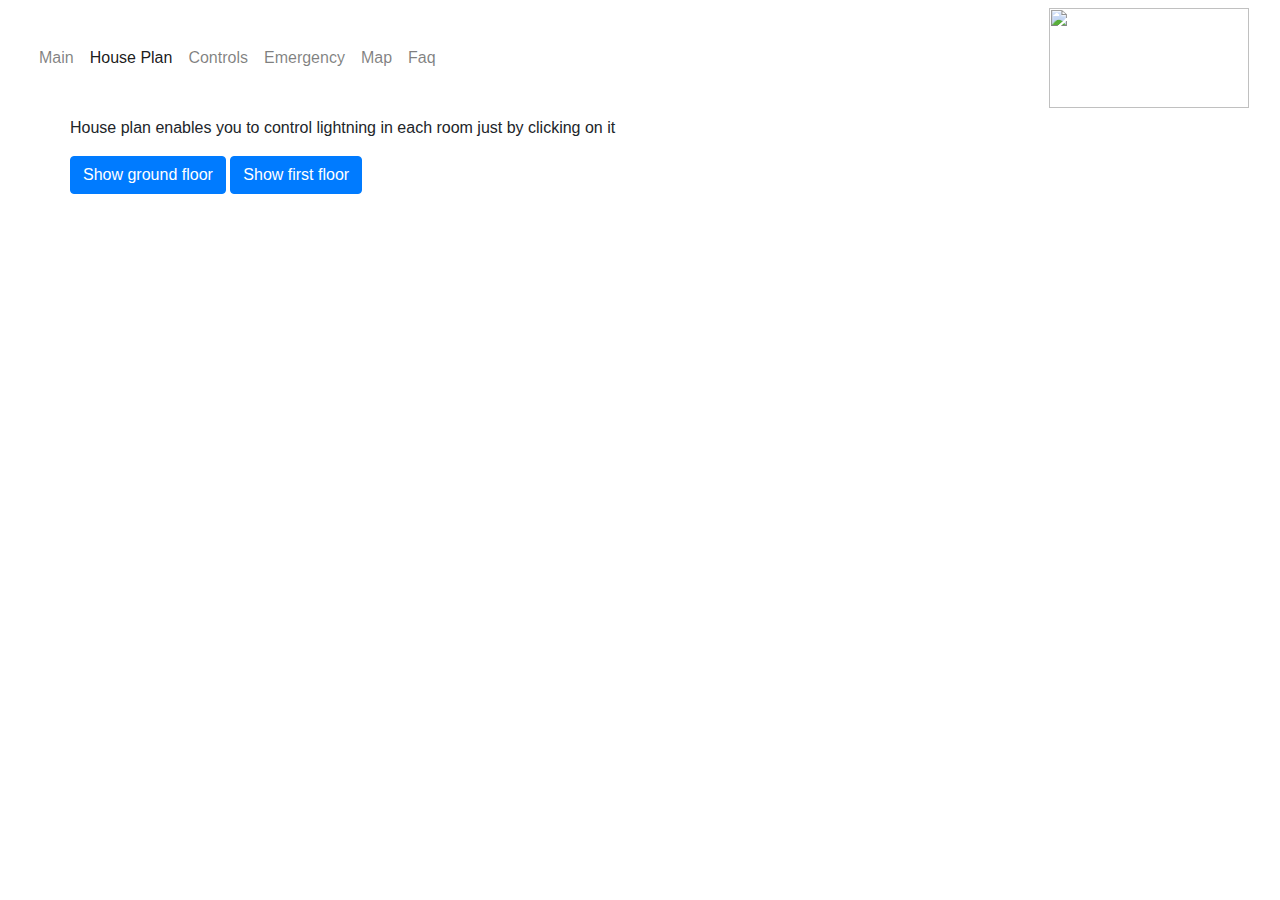
==== plan.html @ 8ceda411 "Fixed typos & misspelling" ====
<!DOCTYPE html>
<html lang="en">

<head>
    <meta charset="UTF-8">
    <meta name="viewport" content="width=device-width, initial-scale=1.0">
    <meta http-equiv="X-UA-Compatible" content="ie=edge">
    <link href="https://stackpath.bootstrapcdn.com/bootstrap/4.3.1/css/bootstrap.min.css" rel="stylesheet" integrity="sha384-ggOyR0iXCbMQv3Xipma34MD+dH/1fQ784/j6cY/iJTQUOhcWr7x9JvoRxT2MZw1T" crossorigin="anonymous">
    <link rel="stylesheet" href="https://maxcdn.bootstrapcdn.com/font-awesome/4.7.0/css/font-awesome.min.css" type="text/css" />
    <link rel="stylesheet" href="css/style.css" type="text/css" />
    <link id="theme-style" href="default-theme.css" rel="stylesheet" type="text/css">
    <title>HiVE CLUSTER - Smart Home Interface</title>
</head>

<body>
    <!-- navigation -->
    <div class="container-fluid navalert-container">
        <nav class="navbar navbar-light navbar-expand-sm navbar-center">
            <button class="navbar-toggler ml-auto" type="button" data-toggle="collapse" data-target="#navbarNavDropdown" aria-controls="navbarNavDropdown" aria-expanded="false" aria-label="Toggle navigation">
        <span class="navbar-toggler-icon"></span></button>


            <div class="collapse navbar-collapse" id="navbarNavDropdown">
                <ul class="navbar-nav mr-auto">

                    <li class="nav-item "><a class="nav-link" href="index.html">Main</a></li>
                    <li class="nav-item "><a class="nav-link active" href="plan.html">House Plan</a></li>
                    <li class="nav-item "><a class="nav-link" href="control.html">Controls</a></li>
                    <li class="nav-item "><a class="nav-link" href="emergency.html">Emergency</a></li>
                    <li class="nav-item "><a class="nav-link" href="map.html">Map</a></li>
                    <li class="nav-item "><a class="nav-link" href="faq.html">Faq</a></li>
                </ul>
            </div>
            <img src="img/logo.jpg" width="200px" height="100px">
        </nav>
    </div>

    <!-- container -->
    <div class="container">
        <div class="row">
            <p>House plan enables you to control lightning in each room just by clicking on it </p>
        </div>
        <div class="row">
            <p>
                <a class="btn btn-primary" id="groundfloor" data-toggle="collapse" href="#multiCollapseExample1" role="button" aria-expanded="false" aria-controls="multiCollapseExample1">Show ground floor</a>
                <button class="btn btn-primary" id="firstfloor" type="button" data-toggle="collapse" data-target="#multiCollapseExample2" aria-expanded="false" aria-controls="multiCollapseExample2">Show first floor</button>
            </p>
        </div>

        <div class="collapse multi-collapse" id="multiCollapseExample1">
            <div class="card card-body">
                <div class="row">
                    <div class="col-sm d-flex extrapadding">
                        <div class="lightoff" id="hall">Entrance Hall</div>
                        <div class="lightoff" id="living-room">Living Room</div>
                        <div class="lightoff" id="kitchen">Kitchen & Dining</div>
                        <div class="lightoff" id="office">Office</div>
                    </div>
                </div>
            </div>
        </div>

        <div class="collapse multi-collapse" id="multiCollapseExample2">
            <div class="card card-body">
                <div class="row">
                    <div class="col-sm d-flex extrapadding">
                        <div class="lightoff" id="bedroom1">Bedroom</div>
                        <div class="lightoff" id="bedroom2">Master bedroom</div>
                        <div class="lightoff" id="ensuite">Ensuite</div>
                        <div class="lightoff" id="bathroom">Bathroom</div>
                    </div>
                </div>
            </div>
        </div>


    </div>
    <!-- scripts -->
    <script src="https://code.jquery.com/jquery-3.3.1.slim.min.js" integrity="sha384-q8i/X+965DzO0rT7abK41JStQIAqVgRVzpbzo5smXKp4YfRvH+8abtTE1Pi6jizo" crossorigin="anonymous"></script>
    <script src="https://cdnjs.cloudflare.com/ajax/libs/popper.js/1.14.3/umd/popper.min.js" integrity="sha384-ZMP7rVo3mIykV+2+9J3UJ46jBk0WLaUAdn689aCwoqbBJiSnjAK/l8WvCWPIPm49" crossorigin="anonymous"></script>
    <script src="https://stackpath.bootstrapcdn.com/bootstrap/4.1.3/js/bootstrap.min.js" integrity="sha384-ChfqqxuZUCnJSK3+MXmPNIyE6ZbWh2IMqE241rYiqJxyMiZ6OW/JmZQ5stwEULTy" crossorigin="anonymous"></script>
    <script type="text/javascript" src="js/plan.js"></script>
    <script type="text/javascript" src="js/theme.js"></script>
</body>

</html>
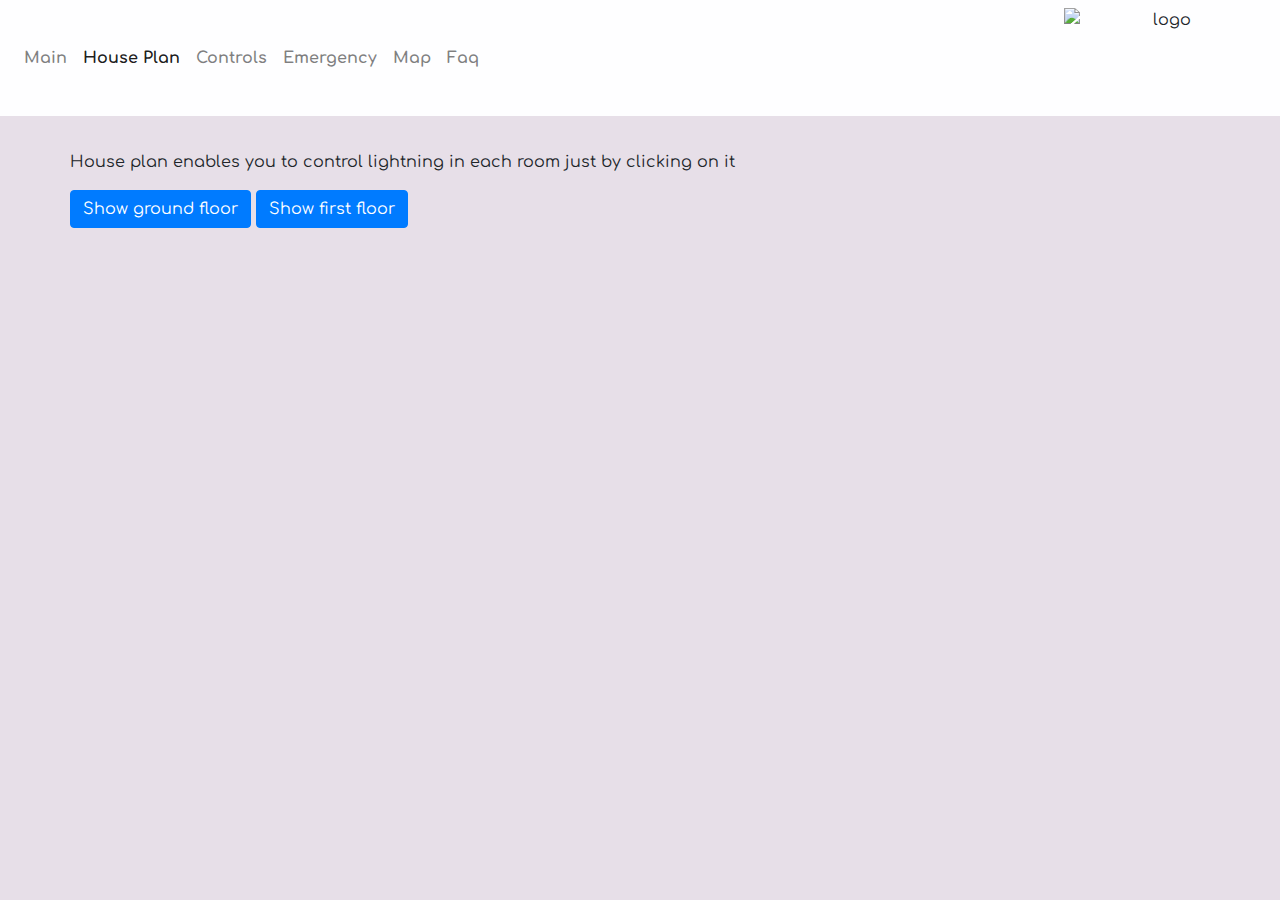
==== commit 0b247fce: "Added ability to remove any room from the panel" ====
--- a/plan.html
+++ b/plan.html
@@ -9,7 +9,7 @@
     <link rel="stylesheet" href="https://maxcdn.bootstrapcdn.com/font-awesome/4.7.0/css/font-awesome.min.css" type="text/css" />
     <link rel="stylesheet" href="css/style.css" type="text/css" />
     <link id="theme-style" href="default-theme.css" rel="stylesheet" type="text/css">
-    <title>HiVE CLUSTER - Smart Home Interface</title>
+    <title>HiVE CLUSTER - Smart Home Interface / House Plan</title>
 </head>
 
 <body>
@@ -31,7 +31,7 @@
                     <li class="nav-item "><a class="nav-link" href="faq.html">Faq</a></li>
                 </ul>
             </div>
-            <img src="img/logo.jpg" width="200px" height="100px">
+            <img src="img/logo.jpg" alt="logo" id="graphiclogo">
         </nav>
     </div>
 
@@ -50,11 +50,24 @@
         <div class="collapse multi-collapse" id="multiCollapseExample1">
             <div class="card card-body">
                 <div class="row">
-                    <div class="col-sm d-flex extrapadding">
-                        <div class="lightoff" id="hall">Entrance Hall</div>
-                        <div class="lightoff" id="living-room">Living Room</div>
-                        <div class="lightoff" id="kitchen">Kitchen & Dining</div>
-                        <div class="lightoff" id="office">Office</div>
+                    <div class="col-sm d-flex extrapadding" id="ground">
+                        <div class="lightoff">
+                            <div class="close">X</div>
+                            Entrance Hall
+                        </div>
+                        <div class="lightoff">
+                            <div class="close">X</div>
+                            Living Room
+                        </div>
+                        <div class="lightoff">
+                            <div class="close">X</div>
+                            Kitchen & Dining
+                        </div>
+                        <div class="lightoff">
+                            <div class="close">X</div>
+                            Office
+                        </div>
+                        <div class="addRoom">Add other room.</div>
                     </div>
                 </div>
             </div>
@@ -63,11 +76,26 @@
         <div class="collapse multi-collapse" id="multiCollapseExample2">
             <div class="card card-body">
                 <div class="row">
-                    <div class="col-sm d-flex extrapadding">
-                        <div class="lightoff" id="bedroom1">Bedroom</div>
-                        <div class="lightoff" id="bedroom2">Master bedroom</div>
-                        <div class="lightoff" id="ensuite">Ensuite</div>
-                        <div class="lightoff" id="bathroom">Bathroom</div>
+                    <div class="col-sm d-flex extrapadding" id="first">
+
+
+                        <div class="lightoff">
+                            <div class="close">X</div>
+                            Bedroom
+                        </div>
+                        <div class="lightoff">
+                            <div class="close">X</div>
+                            Master Bedroom
+                        </div>
+                        <div class="lightoff">
+                            <div class="close">X</div>
+                            Ensuite
+                        </div>
+                        <div class="lightoff">
+                            <div class="close">X</div>
+                            Bathroom
+                        </div>
+                        <div class="addRoom">Add other room.</div>
                     </div>
                 </div>
             </div>
@@ -79,8 +107,8 @@
     <script src="https://code.jquery.com/jquery-3.3.1.slim.min.js" integrity="sha384-q8i/X+965DzO0rT7abK41JStQIAqVgRVzpbzo5smXKp4YfRvH+8abtTE1Pi6jizo" crossorigin="anonymous"></script>
     <script src="https://cdnjs.cloudflare.com/ajax/libs/popper.js/1.14.3/umd/popper.min.js" integrity="sha384-ZMP7rVo3mIykV+2+9J3UJ46jBk0WLaUAdn689aCwoqbBJiSnjAK/l8WvCWPIPm49" crossorigin="anonymous"></script>
     <script src="https://stackpath.bootstrapcdn.com/bootstrap/4.1.3/js/bootstrap.min.js" integrity="sha384-ChfqqxuZUCnJSK3+MXmPNIyE6ZbWh2IMqE241rYiqJxyMiZ6OW/JmZQ5stwEULTy" crossorigin="anonymous"></script>
-    <script type="text/javascript" src="js/plan.js"></script>
-    <script type="text/javascript" src="js/theme.js"></script>
+    <script src="js/plan.js"></script>
+    <script src="js/theme.js"></script>
 </body>
 
 </html>
--- a/css/style.css
+++ b/css/style.css
@@ -0,0 +1,158 @@
+@import url('https://fonts.googleapis.com/css?family=Comfortaa&display=swap');
+
+
+/* body */
+
+body {
+    background-color: #E7DFE8;
+    font-family: 'Comfortaa', sans-serif;
+}
+
+/* container */
+
+.container {
+    padding-top: 150px;
+}
+
+/* Navbar */
+
+.navalert-container {
+    position: fixed;
+    top: 0;
+    left: 0;
+    z-index: 1;
+    padding-left: 0;
+    padding-right: 0;
+}
+
+.navbar {
+    margin-bottom: 0;
+    width: 100%;
+    background-color: #FEFEFF;
+    border: 0;
+    text-align: center;
+    float: none;
+}
+
+.navbar .navbar-toggler {
+    border: 0;
+}
+
+.navbar .navbar-brand {
+    font-weight: bold;
+}
+
+.navbar .navbar-nav a {
+    font-weight: bold;
+}
+
+/* main */
+
+.main {}
+
+/* map */
+
+#map {
+    padding-top: 400px;
+    min-height: 460px;
+}
+
+.map p {
+    text-align: center;
+}
+
+/* emergency */
+
+#emergency {}
+
+#emergency p {
+    padding-bottom: 10px;
+}
+
+/* faq */
+
+.faq {
+    width: 100%;
+}
+
+/* controls */
+
+.control {
+
+    text-align: center;
+}
+
+.control h5 {
+    text-align: center;
+}
+
+.control2 {
+    padding-top: 30px;
+}
+
+/* footer */
+
+footer {
+    color: black;
+    text-align: center;
+    padding-top: 20px;
+}
+
+.footer a {
+    color: #243e36;
+}
+
+.footer a:hover {
+    color: #25291c;
+    font-weight: 600;
+    text-decoration: none;
+
+}
+
+/* plan */
+
+.card-body {
+    background-color: #E7DFE8;
+    width: 100%;
+}
+
+.lightoff {
+    width: 200px;
+    height: 150px;
+    border: 1px solid;
+    border-color: black;
+    background-color: gray;
+
+}
+
+.lighton {
+    width: 200px;
+    height: 150px;
+    border: 1px solid;
+    border-color: black;
+    background-color: yellow;
+}
+
+
+.close {
+  position: relative;
+  right: 5px;
+  top: 5px;
+  cursor: pointer;
+}
+
+/* media queries */
+
+#graphiclogo {
+    width: 200px;
+    height: 100px;
+}
+
+@media (max-width: 568px) {
+    #graphiclogo {
+    width: 150px;
+    height: 75px;
+
+
+}
+    }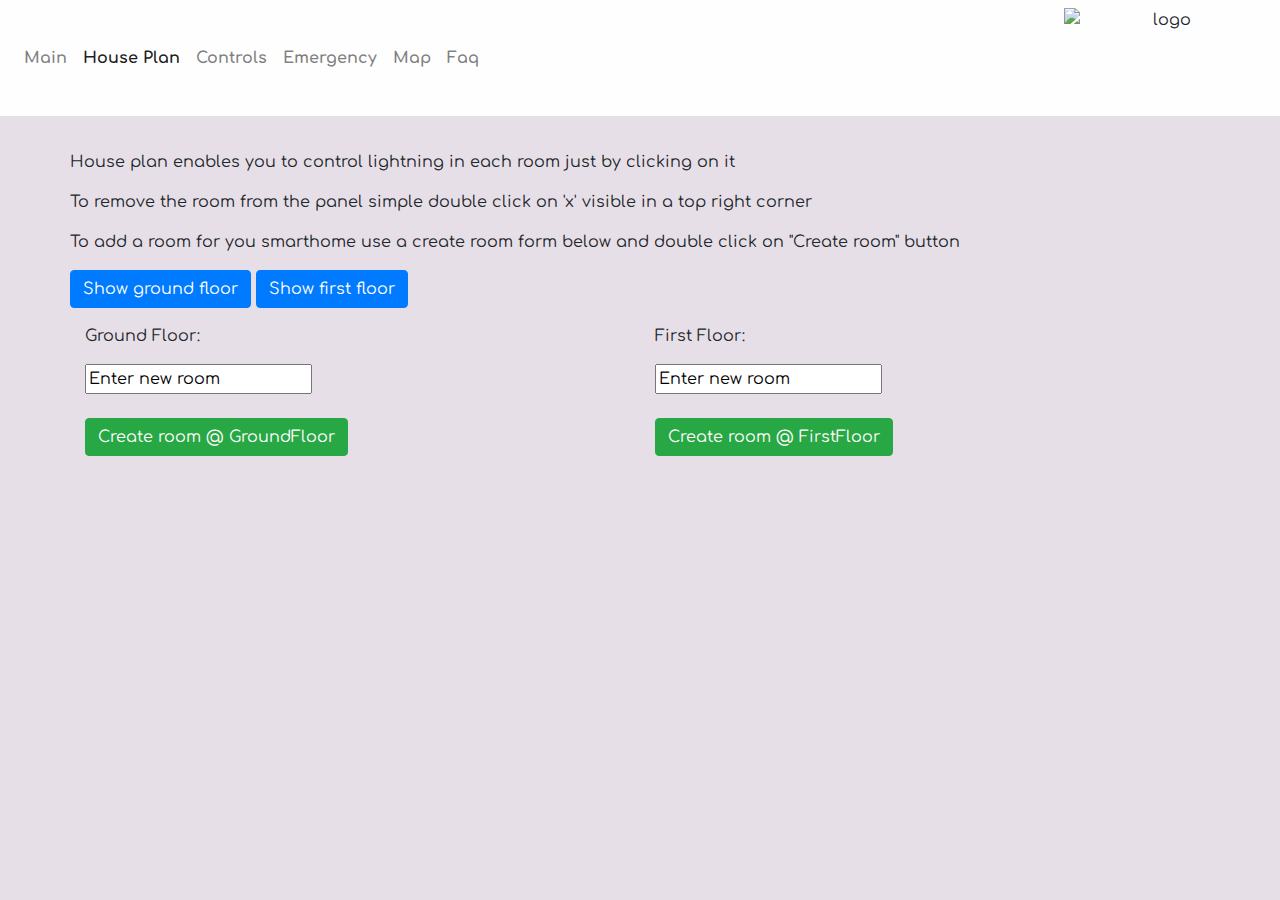
==== commit ade9d50f: "Added functionality to add any room from the panel" ====
--- a/plan.html
+++ b/plan.html
@@ -39,6 +39,8 @@
     <div class="container">
         <div class="row">
             <p>House plan enables you to control lightning in each room just by clicking on it </p>
+            <p>To remove the room from the panel simple double click on 'x' visible in a top right corner</p>
+            <p>To add a room for you smarthome use a create room form below and double click on "Create room" button</p>
         </div>
         <div class="row">
             <p>
@@ -46,10 +48,12 @@
                 <button class="btn btn-primary" id="firstfloor" type="button" data-toggle="collapse" data-target="#multiCollapseExample2" aria-expanded="false" aria-controls="multiCollapseExample2">Show first floor</button>
             </p>
         </div>
-
+        <!-- house plan -->
         <div class="collapse multi-collapse" id="multiCollapseExample1">
             <div class="card card-body">
                 <div class="row">
+
+
                     <div class="col-sm d-flex extrapadding" id="ground">
                         <div class="lightoff">
                             <div class="close">X</div>
@@ -67,7 +71,7 @@
                             <div class="close">X</div>
                             Office
                         </div>
-                        <div class="addRoom">Add other room.</div>
+
                     </div>
                 </div>
             </div>
@@ -76,9 +80,8 @@
         <div class="collapse multi-collapse" id="multiCollapseExample2">
             <div class="card card-body">
                 <div class="row">
+
                     <div class="col-sm d-flex extrapadding" id="first">
-
-
                         <div class="lightoff">
                             <div class="close">X</div>
                             Bedroom
@@ -95,11 +98,24 @@
                             <div class="close">X</div>
                             Bathroom
                         </div>
-                        <div class="addRoom">Add other room.</div>
                     </div>
                 </div>
             </div>
         </div>
+        <div class="row">
+            <div class="col-sm extrapadding">
+                <p>Ground Floor:</p>
+                <input type="text" id="fieldground" value="Enter new room"><br><br>
+                <button class="btn btn-success" id="addingRoom">Create room @ GroundFloor</button><br>
+            </div>
+            <div class="col-sm extrapadding">
+                <p>First Floor:</p>
+                <input type="text" id="fieldfirst" value="Enter new room"><br><br>
+                <button class="btn btn-success" id="addingRoom2">Create room @ FirstFloor</button>
+            </div>
+        </div>
+
+        <br>
 
 
     </div>
@@ -108,7 +124,6 @@
     <script src="https://cdnjs.cloudflare.com/ajax/libs/popper.js/1.14.3/umd/popper.min.js" integrity="sha384-ZMP7rVo3mIykV+2+9J3UJ46jBk0WLaUAdn689aCwoqbBJiSnjAK/l8WvCWPIPm49" crossorigin="anonymous"></script>
     <script src="https://stackpath.bootstrapcdn.com/bootstrap/4.1.3/js/bootstrap.min.js" integrity="sha384-ChfqqxuZUCnJSK3+MXmPNIyE6ZbWh2IMqE241rYiqJxyMiZ6OW/JmZQ5stwEULTy" crossorigin="anonymous"></script>
     <script src="js/plan.js"></script>
-    <script src="js/theme.js"></script>
 </body>
 
 </html>
--- a/css/style.css
+++ b/css/style.css
@@ -136,9 +136,18 @@
 
 .close {
   position: relative;
-  right: 5px;
-  top: 5px;
+  right: 3px;
+  top: 3px;
   cursor: pointer;
+  font-size: 1rem;
+  border: 0;
+  color: black;
+}
+
+/* button adjuster */
+
+.pdd {
+    padding-left: 5px;
 }
 
 /* media queries */
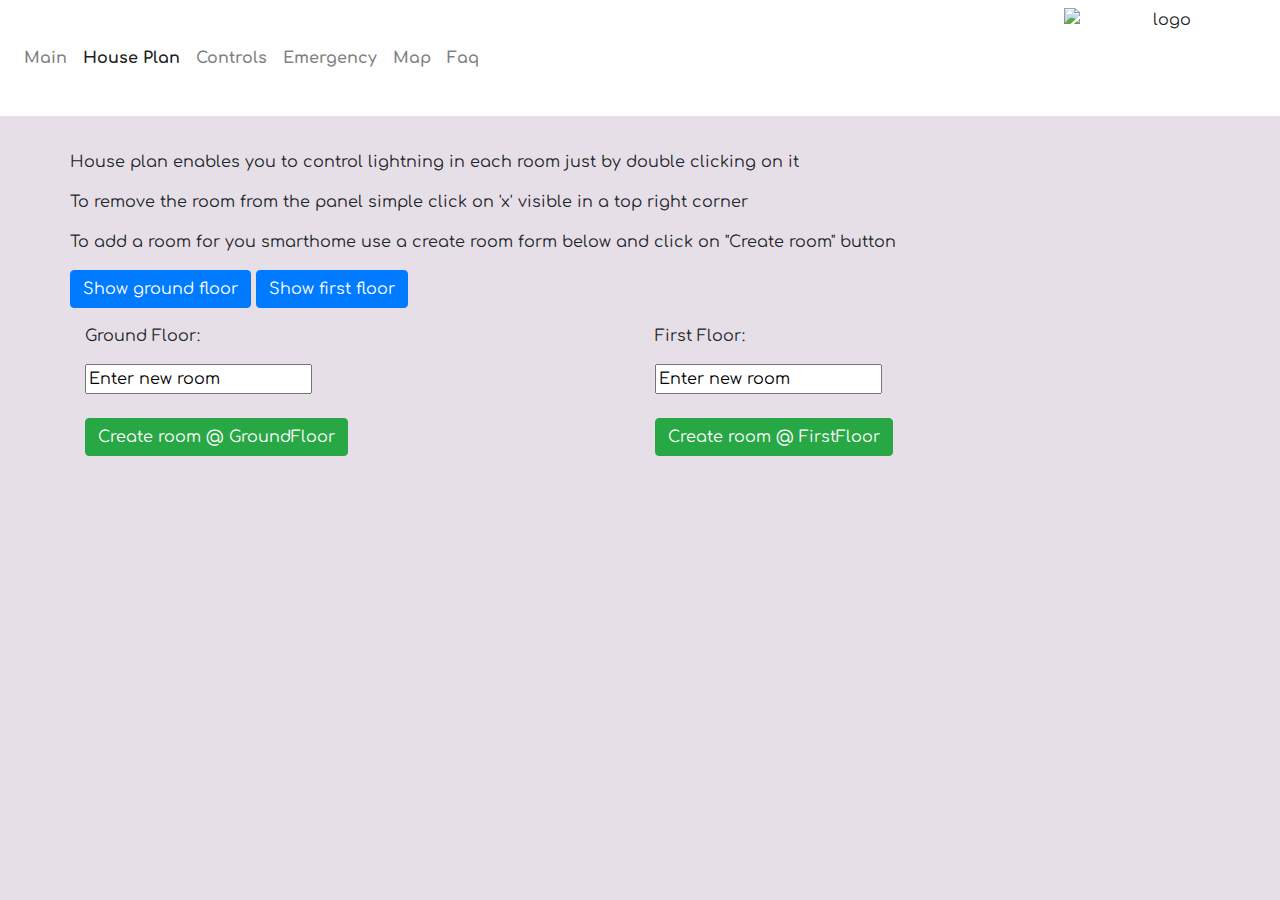
==== commit cbf12bb4: "Changed ‘click’ style in House Plan subpage" ====
--- a/plan.html
+++ b/plan.html
@@ -38,9 +38,9 @@
     <!-- container -->
     <div class="container">
         <div class="row">
-            <p>House plan enables you to control lightning in each room just by clicking on it </p>
-            <p>To remove the room from the panel simple double click on 'x' visible in a top right corner</p>
-            <p>To add a room for you smarthome use a create room form below and double click on "Create room" button</p>
+            <p>House plan enables you to control lightning in each room just by double clicking on it </p>
+            <p>To remove the room from the panel simple click on 'x' visible in a top right corner</p>
+            <p>To add a room for you smarthome use a create room form below and click on "Create room" button</p>
         </div>
         <div class="row">
             <p>
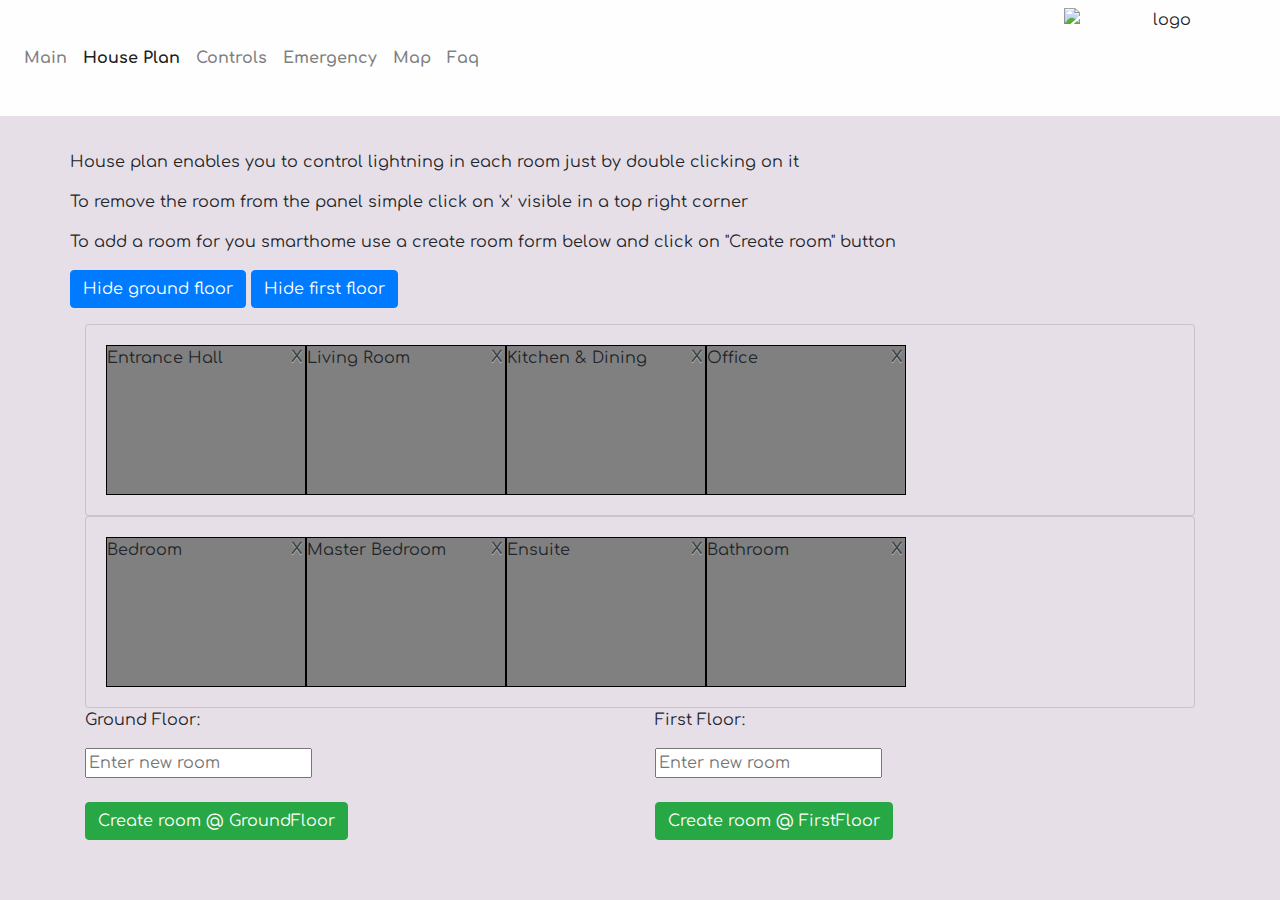
==== commit b1bf14eb: "Changed presentation of plan.html to be more user friendly" ====
--- a/plan.html
+++ b/plan.html
@@ -44,12 +44,12 @@
         </div>
         <div class="row">
             <p>
-                <a class="btn btn-primary" id="groundfloor" data-toggle="collapse" href="#multiCollapseExample1" role="button" aria-expanded="false" aria-controls="multiCollapseExample1">Show ground floor</a>
-                <button class="btn btn-primary" id="firstfloor" type="button" data-toggle="collapse" data-target="#multiCollapseExample2" aria-expanded="false" aria-controls="multiCollapseExample2">Show first floor</button>
+                <a class="btn btn-primary" id="groundfloor" data-toggle="collapse" href="#multiCollapseExample1" role="button" aria-expanded="false" aria-controls="multiCollapseExample1">Hide ground floor</a>
+                <button class="btn btn-primary" id="firstfloor" type="button" data-toggle="collapse" data-target="#multiCollapseExample2" aria-expanded="false" aria-controls="multiCollapseExample2">Hide first floor</button>
             </p>
         </div>
         <!-- house plan -->
-        <div class="collapse multi-collapse" id="multiCollapseExample1">
+        <div class="collapse show multi-collapse" id="multiCollapseExample1">
             <div class="card card-body">
                 <div class="row">
 
@@ -77,7 +77,7 @@
             </div>
         </div>
 
-        <div class="collapse multi-collapse" id="multiCollapseExample2">
+        <div class="collapse show multi-collapse" id="multiCollapseExample2">
             <div class="card card-body">
                 <div class="row">
 
@@ -105,12 +105,12 @@
         <div class="row">
             <div class="col-sm extrapadding">
                 <p>Ground Floor:</p>
-                <input type="text" id="fieldground" value="Enter new room"><br><br>
+                <input type="text" id="fieldground" placeholder="Enter new room"><br><br>
                 <button class="btn btn-success" id="addingRoom">Create room @ GroundFloor</button><br>
             </div>
             <div class="col-sm extrapadding">
                 <p>First Floor:</p>
-                <input type="text" id="fieldfirst" value="Enter new room"><br><br>
+                <input type="text" id="fieldfirst" placeholder="Enter new room"><br><br>
                 <button class="btn btn-success" id="addingRoom2">Create room @ FirstFloor</button>
             </div>
         </div>
